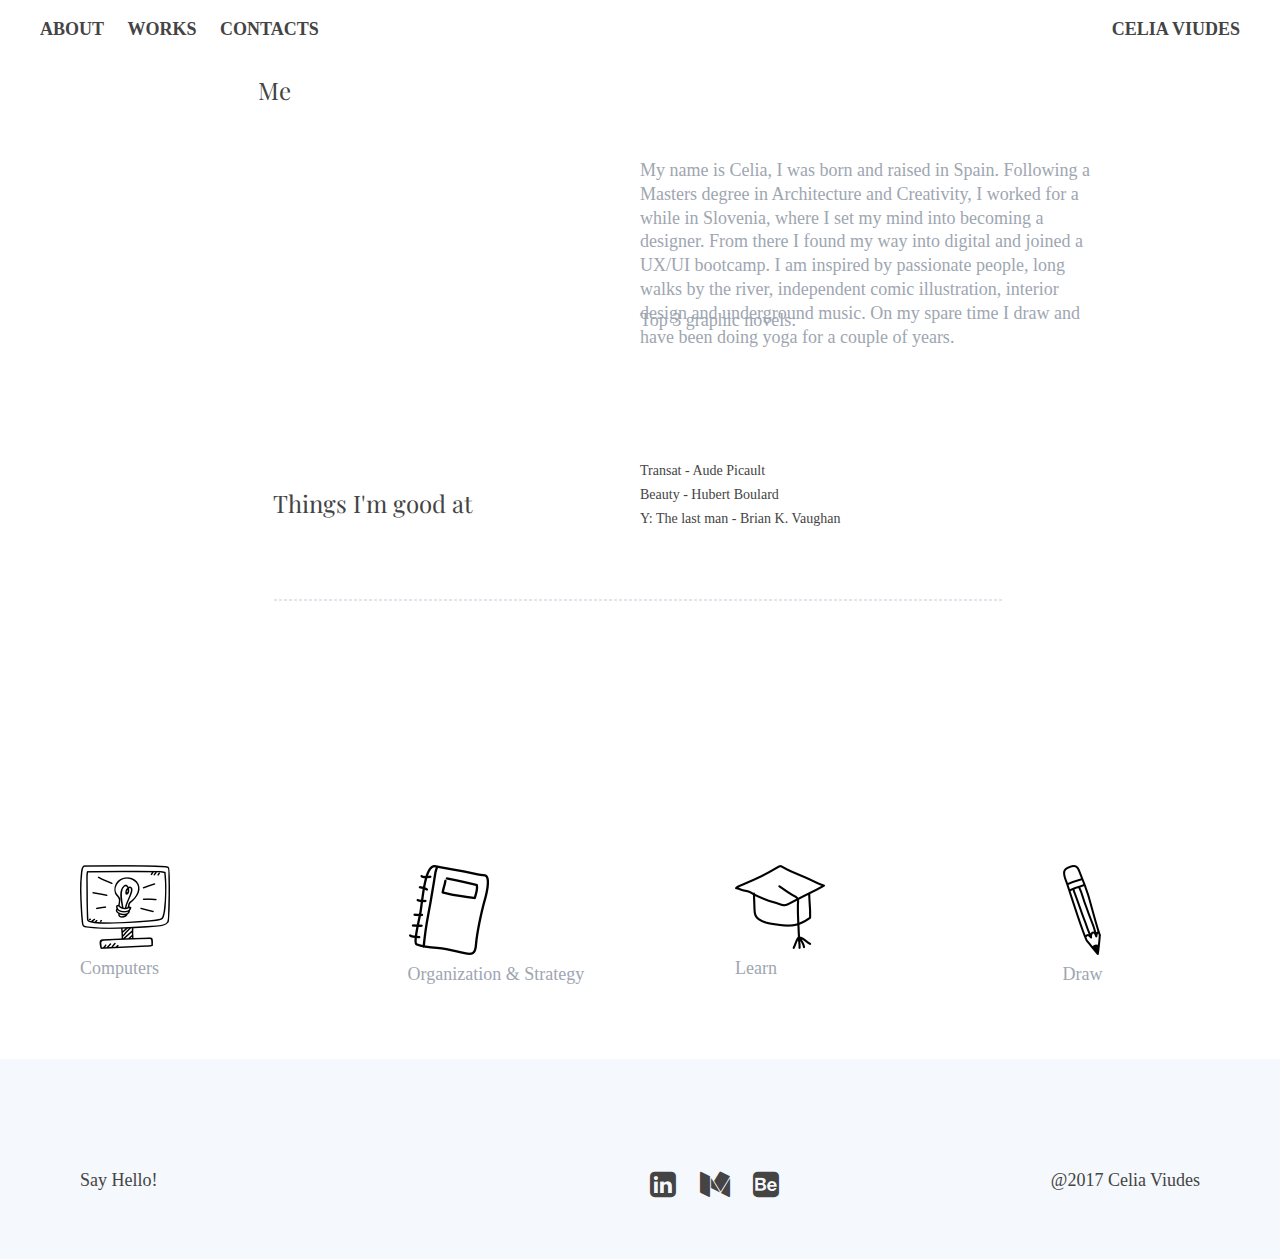
==== About.html @ 53e239b5 "Primer commit" ====
<!DOCTYPE html>
<html>
  <head>
    <meta charset="utf-8">
    <title>About - Celia Viudes</title>
    <script src="https://ajax.googleapis.com/ajax/libs/jquery/1.12.4/jquery.min.js"></script>
    <script type="text/javascript" src="https://maxcdn.bootstrapcdn.com/bootstrap/3.3.7/js/bootstrap.min.js">
    </script>
    <link rel="stylesheet" href="https://maxcdn.bootstrapcdn.com/bootstrap/3.3.7/css/bootstrap.min.css">
    <link rel="stylesheet" href="font-awesome-4.7.0/css/font-awesome.min.css">
    <link rel="stylesheet" href="stylesheets/reset.css">
    <link rel="stylesheet" href="stylesheets/styles.css">
    <link href="https://fonts.googleapis.com/css?family=Open+Sans|Playfair+Display" rel="stylesheet">
  </head>
  <body>
    <header>
      <nav>
        <a href="about.html" class="naviz">About</a>
        <a href="work.html" class="naviz">Works</a>
        <a href="contacts.html" class="naviz">Contacts</a>
        <a href="index.html" class="navdch">Celia Viudes</a>
      </nav>
    </header>
    <div class="row">
      <h2 id="Me">Me</h2>
        <div class="col-lg-12 texto1">
          <p class="par-me">My name is Celia, I was born and raised in Spain.
          Following a Masters degree in Architecture and Creativity,  I worked for a while in Slovenia, where I set my mind into becoming a designer. From there I found my way into digital and joined a UX/UI bootcamp. I am inspired by passionate people, long walks by the river, independent comic illustration, interior design and underground music. On my spare time I draw and have been doing yoga for a couple of years.
             </p>
           <p>Top 3 graphic novels:</p>
              <ul>
              <li>Transat - Aude Picault</li>
              <li>Beauty - Hubert Boulard</li>
              <li>Y: The last man - Brian K. Vaughan</li>
          </ul>
          </div>
      </div>
      <h3 id="line"></h3>
      <h2 id="Me">Things I'm good at</h2>
      <div class="row texto2">
        <div class="col-3 col-lg-3 col-md-3">
          <img src="imagenes/computers.png" alt="computers">
          <p>Computers</p>
        </div>
        <div class="col-3 col-lg-3 col-md-3">
          <img src="imagenes/organize.png" alt="organization">
          <p>Organization & Strategy</p>
        </div>
        <div class="col-3 col-lg-3 col-md-3">
          <img src="imagenes/learn.png" alt="learn">
          <p>Learn</p>
        </div>
        <div class="col-3 col-lg-3 col-md-3">
          <img src="imagenes/draw.png" alt="draw">
          <p>Draw</p>
        </div>
      </div>

      <footer class="social">
        <i class="fa fa-linkedin-square big" aria-hidden="true"><a href="https://es.linkedin.com/in/celiaviudes"></a></i>
        <i class="fa fa-medium big" aria-hidden="true"><a href="https://medium.com/@celiaviudes.ux"></a></i>
        <i class="fa fa-behance-square big" aria-hidden="true"><a href="behance.com"></a></i>
        <h4 class="sayhello">Say Hello!</h4><span class="firma">@2017 Celia Viudes</span>
      </footer>
  </body>
</html>
---- stylesheets/styles.css ----
body {
  background-color: white;
  font-family: "Avenir Next";
  font-size: 14px;
  color: #444444;
}
header {
  width: 100%;
  padding: 20px 40px;
  box-sizing: border-box;
}
main {
  width: 100%;
  padding: 170px 15%;
  position: relative;
  /*margin-left: auto;
  margin-right: auto;*/
}
h1 {
  font-family: "Playfair Display";
  font-size: 45px;
  text-align: left;
}
h2 {
  font-family: "Open Sans";
  font-size: 18px;
  text-align: left;
  margin-bottom: 16px;
}
h3 {
  position: relative;
  left: 161px;
  top: 219px;
  font-family: "Playfair Display";
  font-size: 24px;
}
p {
  font-family: "Avenir Next";
  font-size: 18px;
  text-align: left;
  color: #9EA6B1;
  width: 470px;
  height: 150px;
}
footer {
  position: relative;
  top: 300px;
  width: 100%;
  height: 300px;
  padding: 100px 400px;
  background-color: #F5F8FC;
}
.naviz {
  text-align: left;
  font-size: 18px;
  font-weight: bold;
  text-transform: uppercase;
  text-decoration: none;
  color: black;
  padding-right: 20px;
  color: #444444;
}

.naviz:hover {
  text-decoration: none;
  color: #efcf5f;
}

.navdch:hover {
  text-decoration: none;
  color: #efcf5f;
}
.navdch {
  position: absolute;
  right: 40px;
  text-align: right;
  font-size: 18px;
  font-weight: bold;
  text-transform: uppercase;
  text-decoration: none;
  color: black;
  color: #444444;
}
.imagen {
  width: 350px;
  height: 450px;
  margin-left: 10px;;
  border-radius: 2px;
  box-shadow: 0px 4px 8px 0px rgba(68, 68, 68, 0.1);
  object-fit: cover;
}
.section {
  width:100%;
  height: 100vh;
  position: relative;
  padding-left: 150px;
  margin-left: auto;
  margin-right: auto;
  display: block;
}
.anchor {
  color: black;
  text-decoration: none;
}
.texto1 {
  position:relative;
  right: 0px;
  top: 61px;
  left: 640px;
  line-height: 170%;
  height: auto;
}
.texto2 {
  position:relative;
  right: 0px;
  top: 354px;
  left: 80px;
  line-height: 170%;
  height: auto;
}
.social {
  width: 100%;
  height: 200px;
  padding-left: 50%;
}
.big {
  font-size: 30px;
  padding: 10px;
}
.sayhello {
  position: absolute;
  font-size: 18px;
  float: left;
  left: 80px;
  bottom: 70px;
}

.firma {
  position: absolute;
  text-align: right;
  font-size: 18px;
  float: right;
  right: 80px;
  bottom: 70px;
}

.header-wrapper {
  height: 100vh; background-color: red;
}

/*.divamarillo {
  width: 370px;
  height: 470px;
  background-color: gold;
  z-index: -10;
  display: block;
  margin-left: 10px;
}*/
#simpl {
  width: 58px;
  position: relative;
  top: 20px;
  left: 273px;
}
#welcome {
  position: absolute;
  font-family: "Playfair Display";
  font-size: 270px;
  padding-left: 76px;
  padding-right: 76px;
  top: 9px;
  color: #F5F8FC;
  font-weight: bold;
  z-index: -1;
  margin-bottom: 30px;
  margin-top: 150px;
}
#button {
  position: relative;
  top: 30px;
  left: 27%;
  border: 2px solid #444444;
  border-radius: 10px;
  background-color: rgba(0, 0, 0, 0.0);
  font-family: "Open Sans";
  color: #444444;
  font-size: 18px;
  font-weight: bold;
  text-decoration: none;
}
#line {
  position: relative;
  top: 130px;
  left: 274px;
  border: 1px dashed #E1E6EC;
  width: 728px;
}


.page-shadow {
  box-shadow: 41px 51px 68px 5px rgba(0,0,0,0.06);
}
.page-content {
  position: relative;
  padding-top: 90%;
}
.page-image {
    bottom: 0;
    width: 100%;
}
.title1 {
    text-align: left;
    font-size: 18px;
    font-weight: bold;
    text-transform: uppercase;
    text-decoration: none;
    color: black;
    padding-right: 20px;
    color: #444444;
  }

  .title-xs {
    font: 10px/14px Avenir Next;
    letter-spacing: 1px;
    color: #444444;
  }


.page-description {
  position: relative;
  width: 350px;
  text-align: right;
  font-size: 14px;
}
#Me {
  font-family: "Playfair Display";
  font-size: 24px;
  /*width: 58px;*/
  position: relative;
  top: 20px;
  left: 273px;
}
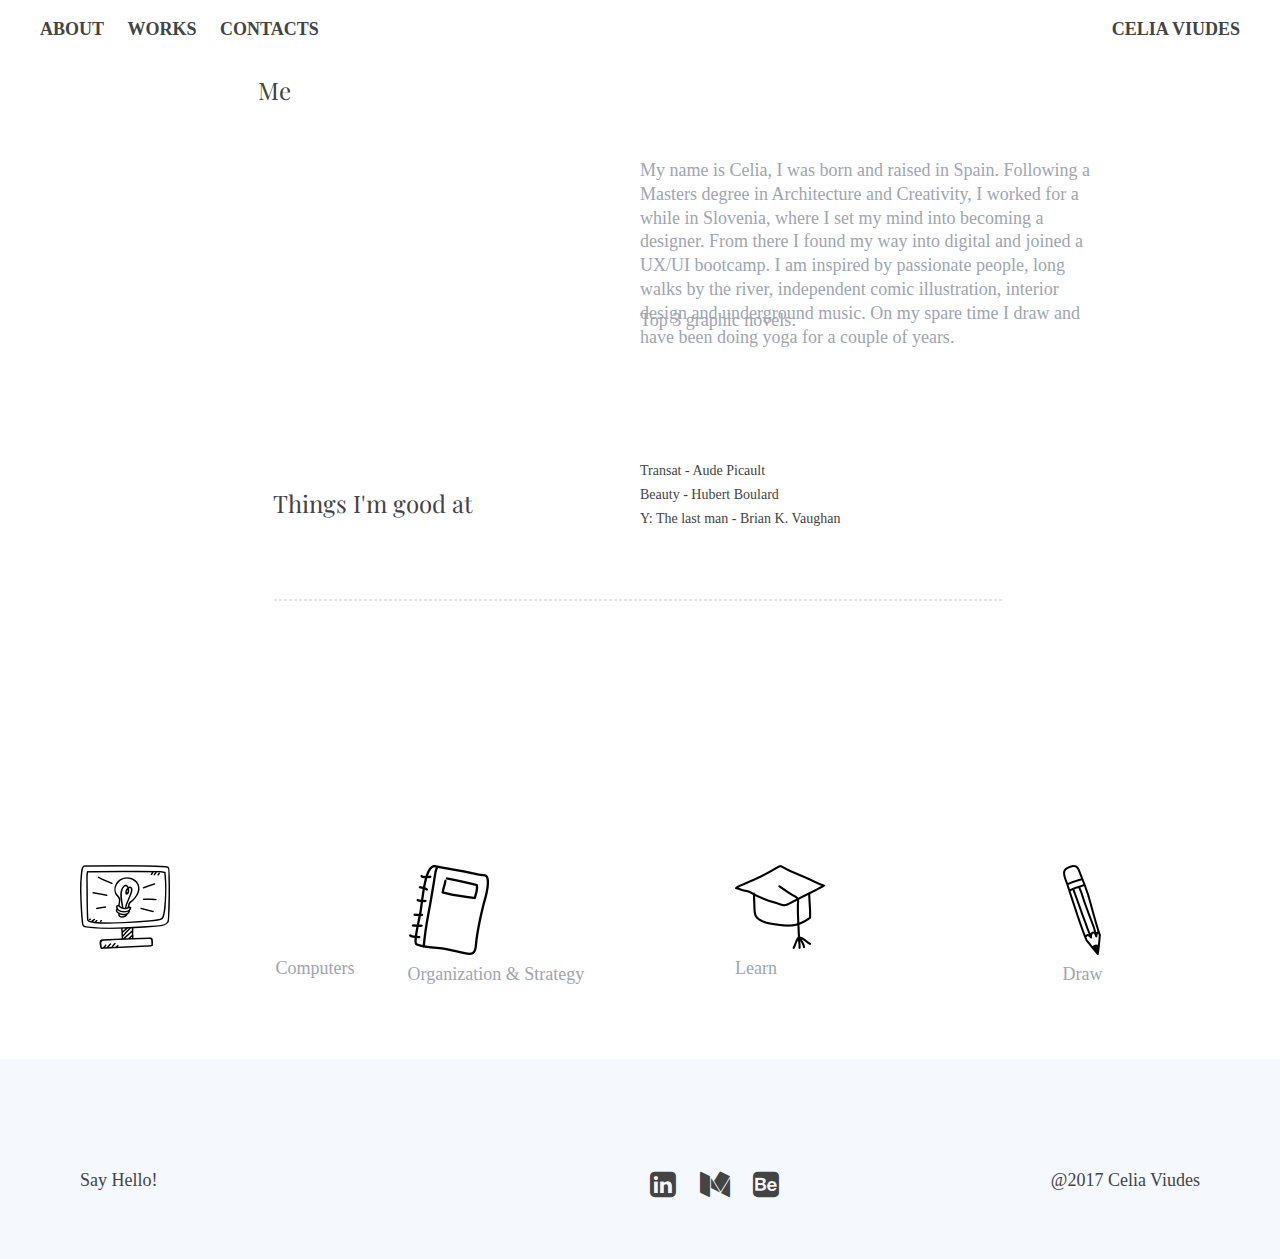
==== commit e131f890: "Segundo commit" ====
--- a/About.html
+++ b/About.html
@@ -40,7 +40,7 @@
       <div class="row texto2">
         <div class="col-3 col-lg-3 col-md-3">
           <img src="imagenes/computers.png" alt="computers">
-          <p>Computers</p>
+          <p style= "text-align:center">Computers</p>
         </div>
         <div class="col-3 col-lg-3 col-md-3">
           <img src="imagenes/organize.png" alt="organization">
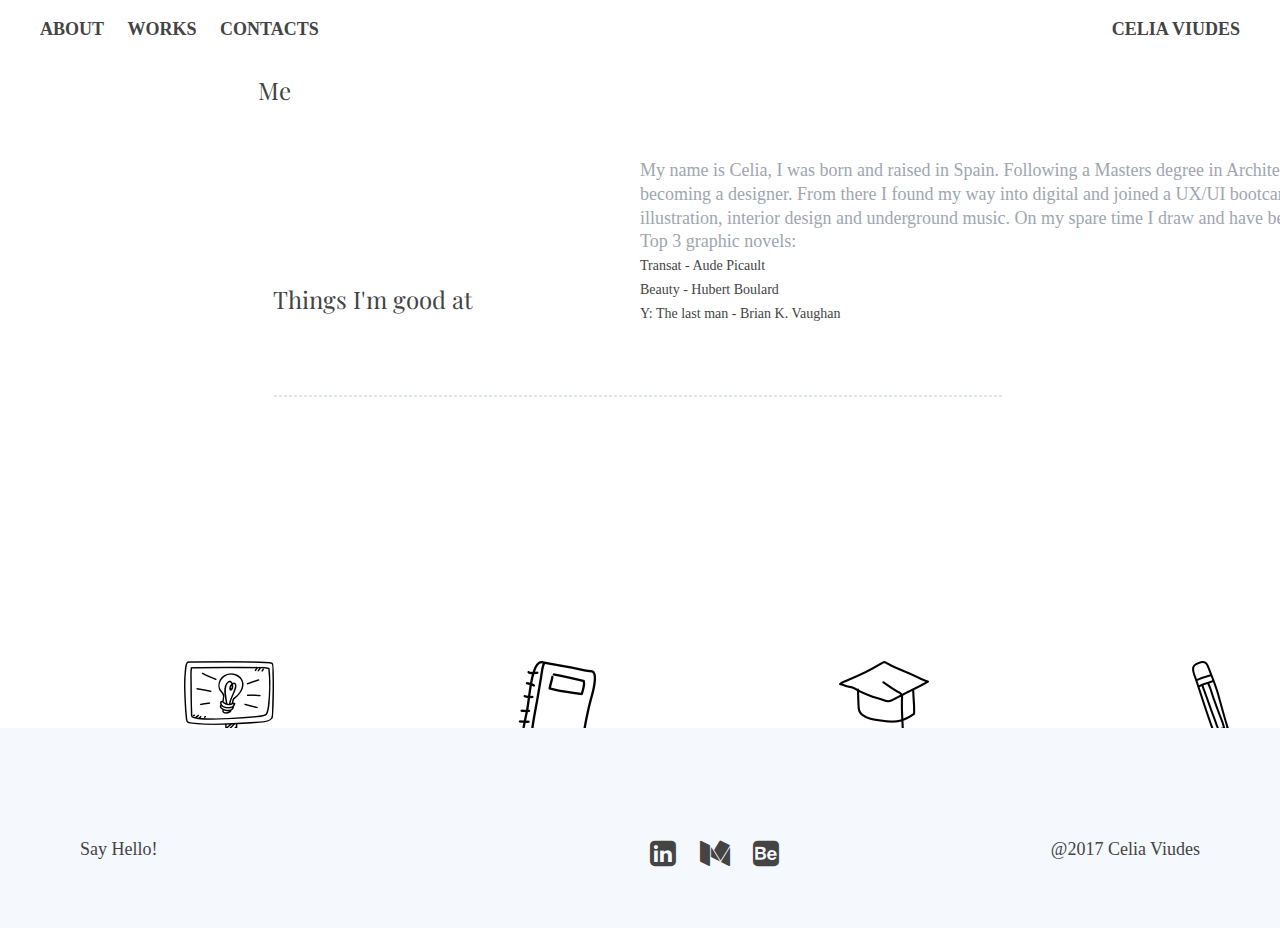
==== commit 9c3c9904: "Tercer commit" ====
--- a/About.html
+++ b/About.html
@@ -37,20 +37,20 @@
       </div>
       <h3 id="line"></h3>
       <h2 id="Me">Things I'm good at</h2>
-      <div class="row texto2">
-        <div class="col-3 col-lg-3 col-md-3">
-          <img src="imagenes/computers.png" alt="computers">
-          <p style= "text-align:center">Computers</p>
+      <div class="row texto2 skills">
+        <div class="col-3 col-lg-3 col-md-3 skills">
+          <img src="imagenes/computers.png" alt="computers" class="img-center">
+          <p>Computers</p>
         </div>
-        <div class="col-3 col-lg-3 col-md-3">
+        <div class="col-3 col-lg-3 col-md-3 skills">
           <img src="imagenes/organize.png" alt="organization">
           <p>Organization & Strategy</p>
         </div>
-        <div class="col-3 col-lg-3 col-md-3">
+        <div class="col-3 col-lg-3 col-md-3 skills">
           <img src="imagenes/learn.png" alt="learn">
           <p>Learn</p>
         </div>
-        <div class="col-3 col-lg-3 col-md-3">
+        <div class="col-3 col-lg-3 col-md-3 skills">
           <img src="imagenes/draw.png" alt="draw">
           <p>Draw</p>
         </div>
--- a/stylesheets/styles.css
+++ b/stylesheets/styles.css
@@ -37,8 +37,10 @@
 p {
   font-family: "Avenir Next";
   font-size: 18px;
-  text-align: left;
   color: #9EA6B1;
+}
+.pheader {
+  text-align: left;
   width: 470px;
   height: 150px;
 }
@@ -240,3 +242,10 @@
   top: 20px;
   left: 273px;
 }
+.skills {
+  text-align: center;
+  /*justify-content: center;*/
+}
+.img-center {
+  vertical-align: middle;
+}
